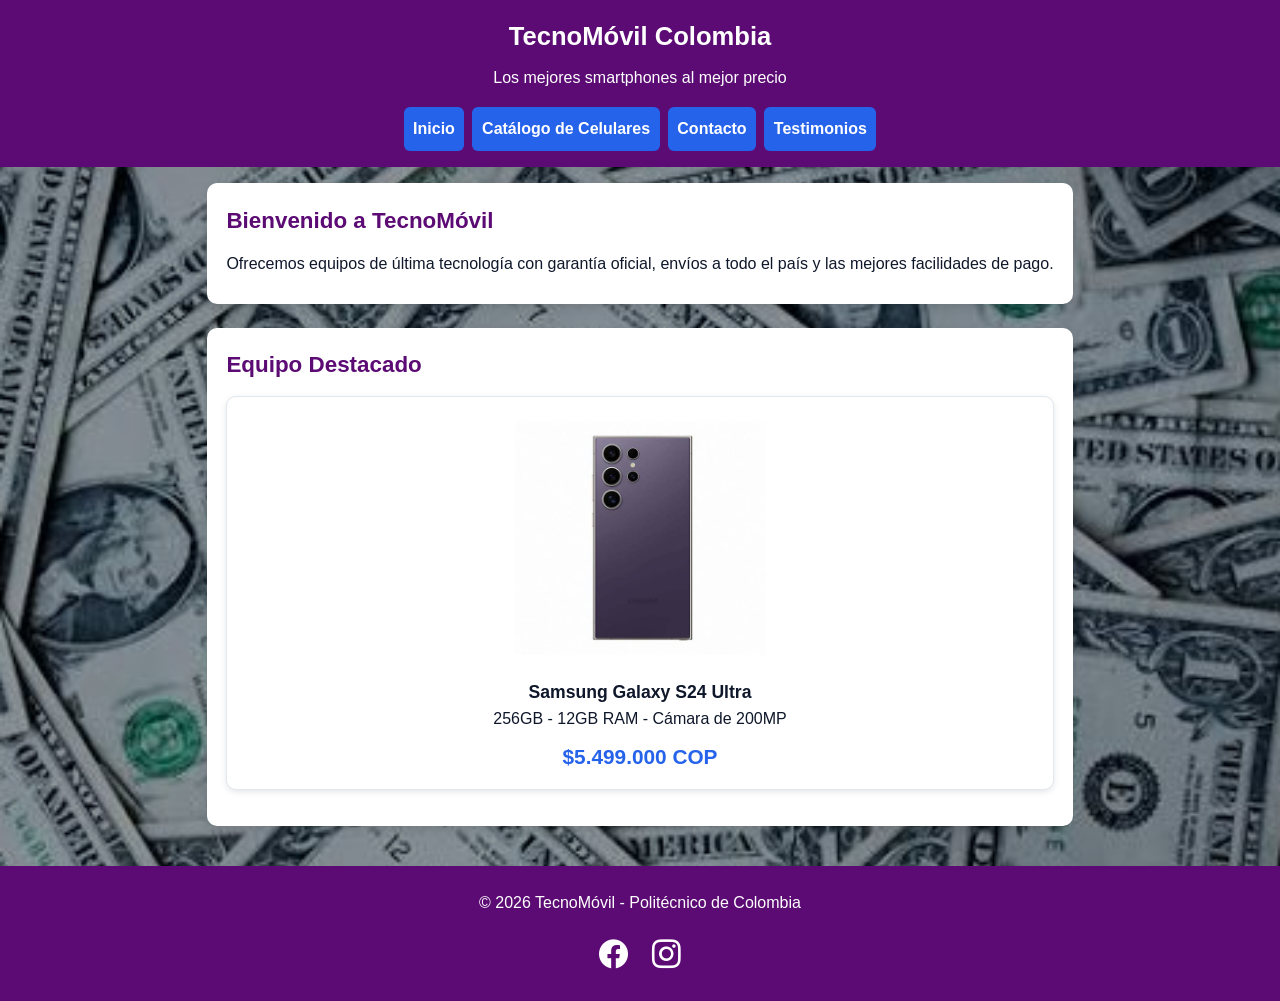
==== index.html @ 26028b2a "Actualizacion de codigo" ====
<!DOCTYPE html>
<html lang="es">
<head>
  <meta charset="UTF-8">
  <meta name="viewport" content="width=device-width, initial-scale=1.0">
  <title>TecnoMóvil - Tienda de Celulares</title>
  
  <link rel="stylesheet" href="../css/base.css">
  <link rel="stylesheet" href="../css/tablet.css" media="screen and (min-width: 600px)">
  <link rel="stylesheet" href="../css/desktop.css" media="screen and (min-width: 1024px)">
  <link rel="stylesheet" href="https://cdn.jsdelivr.net/npm/bootstrap-icons@1.11.3/font/bootstrap-icons.min.css">
</head>
<body>

  <header>
    <h1>TecnoMóvil Colombia</h1>
    <p>Los mejores smartphones al mejor precio</p>
    <nav>
      <ul>
        <li><a href="./index.html">Inicio</a></li>
        <li><a href="./html/catalogo.html">Catálogo de Celulares</a></li>
        <li><a href="./html/contacto.html">Contacto</a></li>
        <li><a href="./html/testimonios.html">Testimonios</a></li>
      </ul>
    </nav>
  </header>

  <main>
    <section>
      <h2>Bienvenido a TecnoMóvil</h2>
      <p>Ofrecemos equipos de última tecnología con garantía oficial, envíos a todo el país y las mejores facilidades de pago.</p>
    </section>

    <section>
      <h2>Equipo Destacado</h2>
      <div class="tarjeta-producto">
        <img src="../img/samsumg24ultra.jpg" alt="Samsung Galaxy S24 Ultra">
        <h3>Samsung Galaxy S24 Ultra</h3>
        <p>256GB - 12GB RAM - Cámara de 200MP</p>
        <span class="precio">$5.499.000 COP</span>
      </div>
    </section>
  </main>

  <footer>
    <p>&copy; 2026 TecnoMóvil - Politécnico de Colombia</p>
    <div class="redes-sociales">
  <a href="https://facebook.com" target="_blank" aria-label="Facebook">
    <i class="bi bi-facebook"></i>
  </a>
  <a href="https://instagram.com" target="_blank" aria-label="Instagram">
    <i class="bi bi-instagram"></i>
  </a>
</div>
  </footer>

</body>
</html>
---- css/base.css ----
/* Vbles CSS */
:root {
  --color-principal: #5C0B74;
  --color-acento: #2563eb;
  --color-acento-hover: #1d4ed8;
  --color-fondo: #f8fafc;
  --color-blanco: #ffffff;
  --color-texto: #0f172a;
  --color-gris-suave: #e2e8f0;
  --color-sombra: rgba(0, 0, 0, 0.1);
  --fuente: 'Segoe UI', Tahoma, Geneva, Verdana, sans-serif;
}

* {     /* ****** Significa que las reglas de adentro se aplicarán a absolutamente todos los elementos de la página web*/
  box-sizing: border-box;
  margin: 0;
  padding: 0;
}

/*hace que la pantalla del usuario se acomode acorde la tenga*/

/*El -- le indica a CSS que estás creando una variable para almacenar un valor (un color, una fuente, un tamaño) y reutilizarlo en todo tu código.*/
html {
  height: 100%;
}

body {
  font-family: var(--fuente);
  background-image: linear-gradient(rgba(0, 0, 0, 0.4), rgba(0, 0, 0, 0.4)), url('/img/dolares.jpg');
  background-size: cover;
  background-position: center;
  background-attachment: fixed; /*hace una animacion en la imagen que se vea mas lenta de por si*/
  background-repeat: no-repeat;
  color: var(--color-texto);
  line-height: 1.6;

  /* Propiedades agregadas para pegar el footer abajo */
  min-height: 100vh;
  display: flex;
  flex-direction: column;
}

/* Encabezado y Menú */
header {
  background-color: var(--color-principal);
  color: var(--color-blanco);
  padding: 1rem; /*Deja un espacio interno entre el contenido de la caja y sus bordes.*/
  text-align: center;  /*Aling es que tenga todo alineado de arriba hacia abajo*/
}

header h1 {
  font-size: 1.6rem;
  margin-bottom: 0.5rem; /*Deja un espacio libre abajo de la caja para que no se pegue con otros elementos.*/
}

nav ul {
  list-style: none;
  display: flex;
  flex-direction: column;
  gap: 0.5rem;
  margin-top: 1rem;
}

nav a {
  color: var(--color-blanco);
  text-decoration: none;
  font-weight: 600;
  padding: 0.6rem;
  display: block;
  background-color: var(--color-acento);
  border-radius: 6px;
  transition: background-color 0.3s ease;
}

nav a:hover {
  background-color: var(--color-acento-hover);
}

/* Layout y Tarjetas señor@s */
main {
    flex: 1;
  padding: 1rem;
}

section {
  background: var(--color-blanco);
  margin-bottom: 1.5rem;
  padding: 1.2rem;
  border-radius: 10px;
  box-shadow: 0 4px 10px var(--color-sombra);
}

h2 {
  font-size: 1.4rem;
  color: var(--color-principal);
  margin-bottom: 0.8rem;
}

h3 {
  font-size: 1.1rem;
  margin-top: 0.5rem;  /*Margin siempre va hacer un espaciado en blanco*/
}

p {
  margin-bottom: 0.5rem;
}

/* Efecto Hover en Imágenes */
img {
  max-width: 100%;
  height: auto;  /*El alto */
  border-radius: 8px;
  transition: transform 0.3s ease, box-shadow 0.3s ease;
}

img:hover {
  transform: scale(1.04);
  box-shadow: 0 8px 20px var(--color-sombra);
}

/* Catálogo y Testimonios con Precio Abajo */
.tarjeta-producto, .tarjeta-testimonio {
  background: var(--color-blanco);
  border: 1px solid var(--color-gris-suave);
  border-radius: 10px;
  padding: 1rem;
  margin-bottom: 1rem;
  text-align: center;
  box-shadow: 0 2px 6px var(--color-sombra);
}

.tarjeta-producto img, .tarjeta-testimonio img {                   /*object-fit: contain: ;escala una imagen o video para que quepa por completo dentro de su contenedor sin perder su forma ni recortarse*/
  width: 100%;  
  max-height: 250px;
  object-fit: contain;
}

.precio {
  font-size: 1.3rem;
  font-weight: bold;
  color: var(--color-acento);
  margin-top: 0.5rem;
  display: block;
}

/* Modal CSS Puro con :target */
.boton-modal {
  display: inline-block;
  background-color: var(--color-acento);
  color: var(--color-blanco); 
  padding: 0.8rem 1.2rem;
  text-decoration: none;
  border-radius: 6px;
  font-weight: bold;
  margin-top: 1rem;
  transition: background-color 0.3s ease;
}

.boton-modal:hover {
  background-color: var(--color-acento-hover);
}

.modal-overlay {
  position: fixed;
  top: 0;
  left: 0;
  width: 100%;/*el ancho*/
  height: 100%;                   /*El alto */
  background: rgba(0, 0, 0, 0.6);
  display: none;
  justify-content: center;
  align-items: center;
  padding: 1rem;  /*Deja un espacio interno entre el contenido de la caja y sus bordes.*/
  z-index: 1000;
}

.modal-overlay:target {
  display: flex;
}

.modal-contenido {
  background: var(--color-blanco);
  padding: 1.5rem; /*Deja un espacio interno entre el contenido de la caja y sus bordes.*/
  border-radius: 10px;
  width: 100%;
  max-width: 450px;
  position: relative;
  box-shadow: 0 10px 25px rgba(0,0,0,0.2);
}

.modal-cerrar {
  position: absolute;
  top: 10px;
  right: 15px;
  font-size: 1.5rem;
  text-decoration: none;
  color: #64748b;
  font-weight: bold;
}

/* Formulario dentro de Modal debe de rellenar los campos*/
form {
  display: flex;
  flex-direction: column;
  gap: 0.8rem;
  margin-top: 1rem;
}

label {
  font-weight: 600;
  font-size: 0.9rem;
}

input, textarea, button[type="submit"] {
  width: 100%; /*el ancho*/
  padding: 0.6rem; 
  border: 1px solid var(--color-gris-suave);
  border-radius: 6px;
  font-family: inherit;
}

button[type="submit"] {
  background-color: var(--color-acento);
  color: var(--color-blanco);
  border: none;
  font-weight: bold;
  cursor: pointer;
}

/* Footer */
footer {
  background-color: var(--color-principal);
  color: var(--color-blanco);
  text-align: center;
  padding: 1.5rem 1rem;
}

.redes-sociales {
  display: flex;
  justify-content: center;
  gap: 1.5rem;
  margin-top: 1rem;
}

.redes-sociales i {
  font-size: 1.8rem; /* Tamaño del ícono */
  color: var(--color-blanco); /* Color del ícono */
  transition: color 0.3s ease;
}

.redes-sociales i:hover {
  color: var(--color-acento); /* Cambio de color en hover */
}
---- css/tablet.css ----
nav ul {
  flex-direction: row;
  justify-content: center;
  flex-wrap: wrap;
}

.grid-catalogo, .grid-testimonios {
  display: grid;
  grid-template-columns: repeat(2, 1fr);
  gap: 1rem;
}
---- css/desktop.css ----
/*Este motodo sirve para acomodar las columnas de las tablas*/
main {
  max-width: 1100px;
  margin: 0 auto;
}

.grid-catalogo, .grid-testimonios {
  grid-template-columns: repeat(3, 1fr);
}

.layout-contacto {
  display: grid;
  grid-template-columns: 1fr 1fr;
  gap: 1.5rem;
}
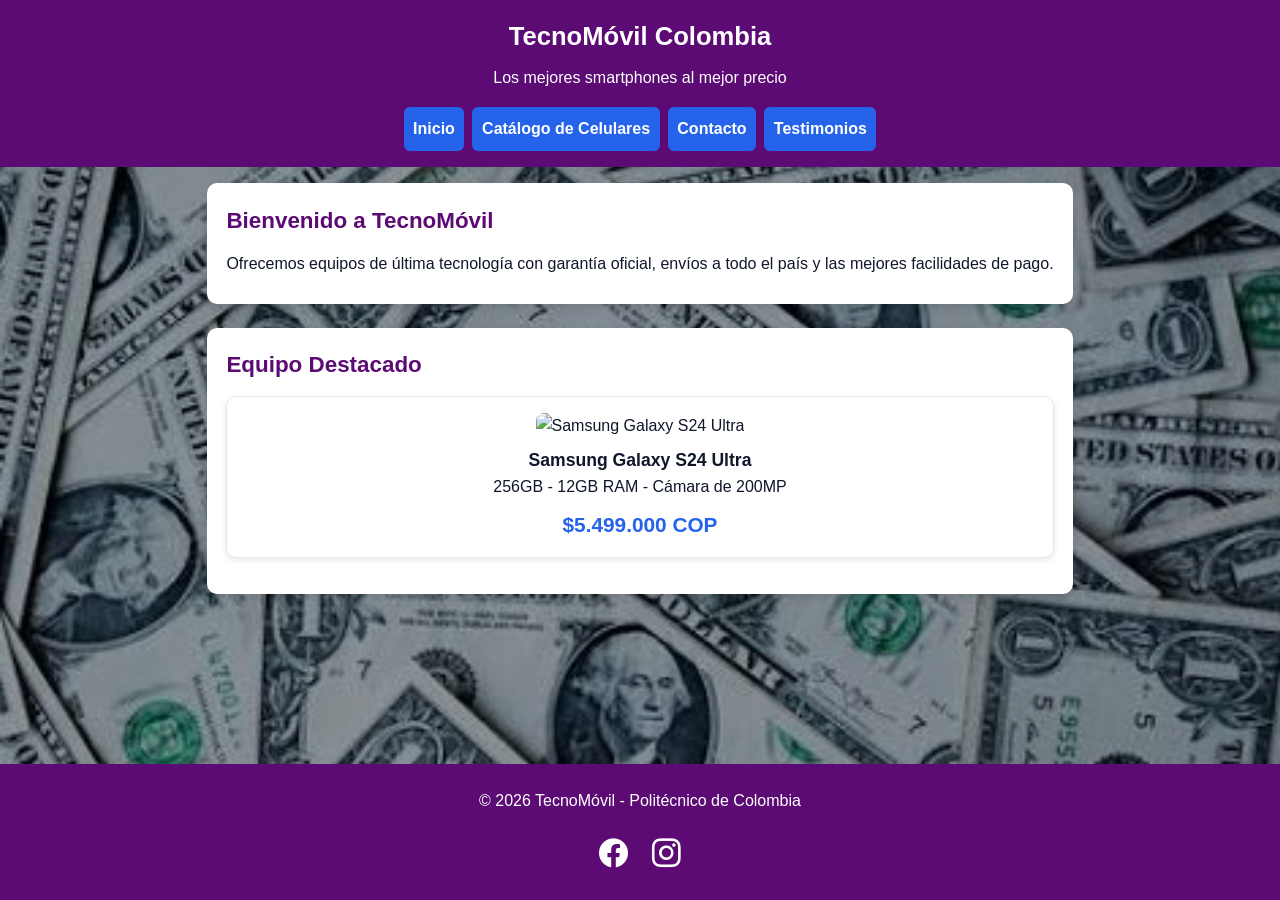
==== commit 4a96975d: "Pagina web correcion3" ====
--- a/index.html
+++ b/index.html
@@ -5,9 +5,9 @@
   <meta name="viewport" content="width=device-width, initial-scale=1.0">
   <title>TecnoMóvil - Tienda de Celulares</title>
   
-  <link rel="stylesheet" href="../css/base.css">
-  <link rel="stylesheet" href="../css/tablet.css" media="screen and (min-width: 600px)">
-  <link rel="stylesheet" href="../css/desktop.css" media="screen and (min-width: 1024px)">
+  <link rel="stylesheet" href="css/base.css">
+  <link rel="stylesheet" href="css/tablet.css" media="screen and (min-width: 600px)">
+  <link rel="stylesheet" href="css/desktop.css" media="screen and (min-width: 1024px)">
   <link rel="stylesheet" href="https://cdn.jsdelivr.net/npm/bootstrap-icons@1.11.3/font/bootstrap-icons.min.css">
 </head>
 <body>
@@ -17,7 +17,7 @@
     <p>Los mejores smartphones al mejor precio</p>
     <nav>
       <ul>
-        <li><a href="./index.html">Inicio</a></li>
+        <li><a href="index.html">Inicio</a></li>
         <li><a href="./html/catalogo.html">Catálogo de Celulares</a></li>
         <li><a href="./html/contacto.html">Contacto</a></li>
         <li><a href="./html/testimonios.html">Testimonios</a></li>
@@ -34,7 +34,7 @@
     <section>
       <h2>Equipo Destacado</h2>
       <div class="tarjeta-producto">
-        <img src="../img/samsumg24ultra.jpg" alt="Samsung Galaxy S24 Ultra">
+        <img src="img/samsumg24ultra.png" alt="Samsung Galaxy S24 Ultra">
         <h3>Samsung Galaxy S24 Ultra</h3>
         <p>256GB - 12GB RAM - Cámara de 200MP</p>
         <span class="precio">$5.499.000 COP</span>
--- a/css/base.css
+++ b/css/base.css
@@ -26,7 +26,7 @@
 
 body {
   font-family: var(--fuente);
-  background-image: linear-gradient(rgba(0, 0, 0, 0.4), rgba(0, 0, 0, 0.4)), url('/img/dolares.jpg');
+  background-image: linear-gradient(rgba(0, 0, 0, 0.4), rgba(0, 0, 0, 0.4)), url('../img/dolares.jpg');
   background-size: cover;
   background-position: center;
   background-attachment: fixed; /*hace una animacion en la imagen que se vea mas lenta de por si*/
